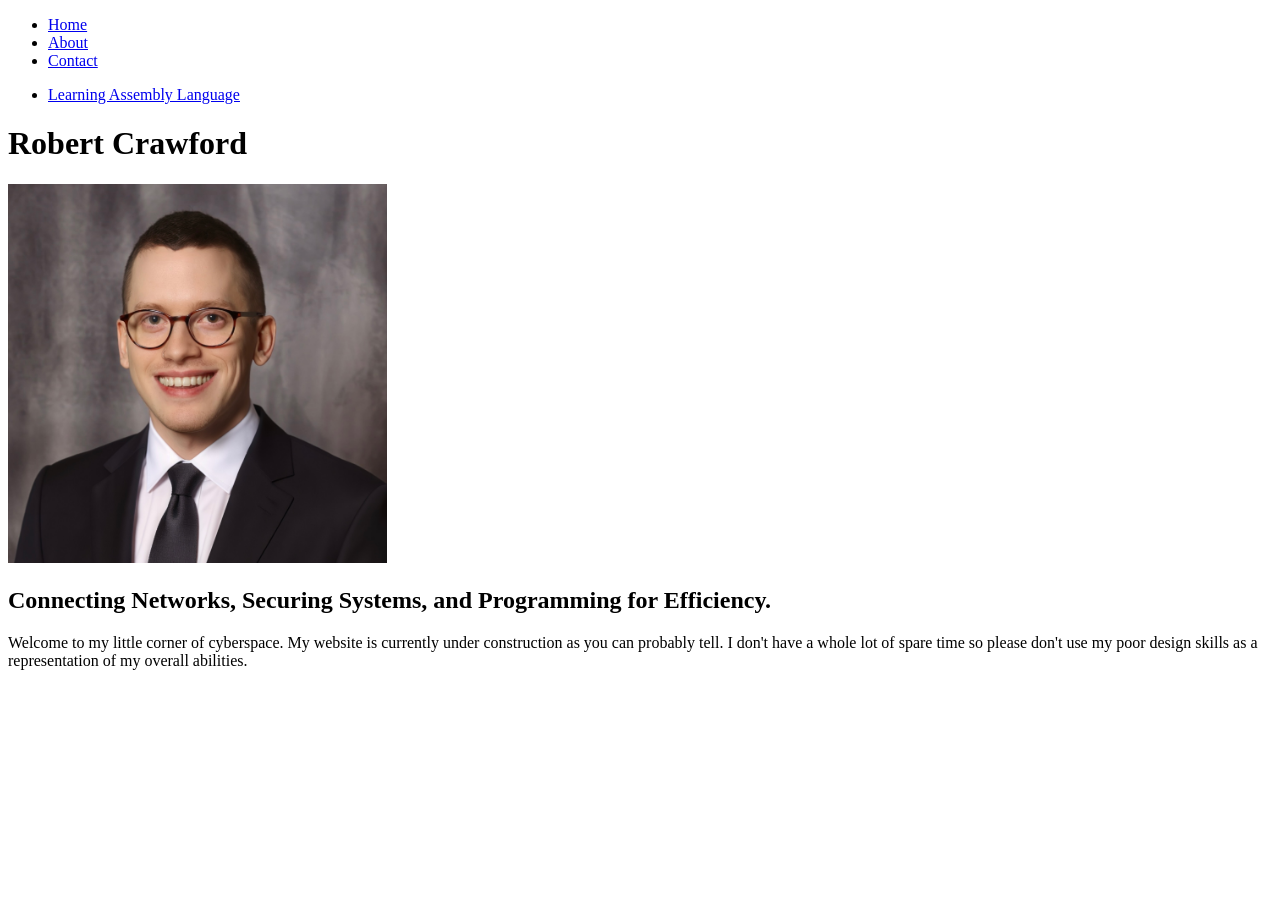
==== index.html @ fc70ab86 "Added unfinished blog post to home page" ====
<!DOCTYPE html>
<html lang="en">
  <head>
    <meta charset="UTF-8">
    <meta name="viewport" content="width=device-width, initial-scale=1.0">
    <meta http-equiv="X-UA-Compatible" content="ie=edge">
    <title>Robert Crawford</title>

    <!-- Preconnect  to Google Fonts -->
    <link rel="preconnect" href="https://fonts.googleapis.com">
    <link rel="preconnect" href="https://fonts.gstatic.com" crossorigin>
    
    <!-- Google Fonts -->
    <link href="https://fonts.googleapis.com/css2?family=Kanit:ital,wght@0,100;0,200;0,300;0,400;0,500;0,600;0,700;0,800;0,900;1,100;1,200;1,300;1,400;1,500;1,600;1,700;1,800;1,900&family=Merriweather:ital,wght@0,300;0,400;0,700;0,900;1,300;1,400;1,700;1,900&display=swap" rel="stylesheet">
    
    <!-- My CSS -->
    <link rel="stylesheet" href="assets/css/style.css">
  </head>
  <body>
    <nav class="navbar">
      <ul class="nav-menu">
        <li><a href="#home">Home</a></li>
        <li><a href="#about">About</a></li>
        <li><a href="#contact">Contact</a></li>
      </ul>
    </nav>

    <div class="blog-container">
	    <ul>
		    <li><a href="20250414-Learning-Assembly-Language.html">Learning Assembly Language</a></li>
	    </ul>
    </div>
    <div class="hero-container">
      <h1>Robert Crawford</h1>
      <img class="profile-img" src="assets/images/robert_crawford_profile.jpeg" width="30%" alt="A professional headshot of Robert Crawford.">
      <h2>Connecting Networks, Securing Systems, and Programming for Efficiency.</h2>
      <p>Welcome to my little corner of cyberspace. My website is currently under construction as you can probably tell. I don't have a whole lot of spare time so please don't use my poor design skills as a representation of my overall abilities.</p>
    </div>
</html>
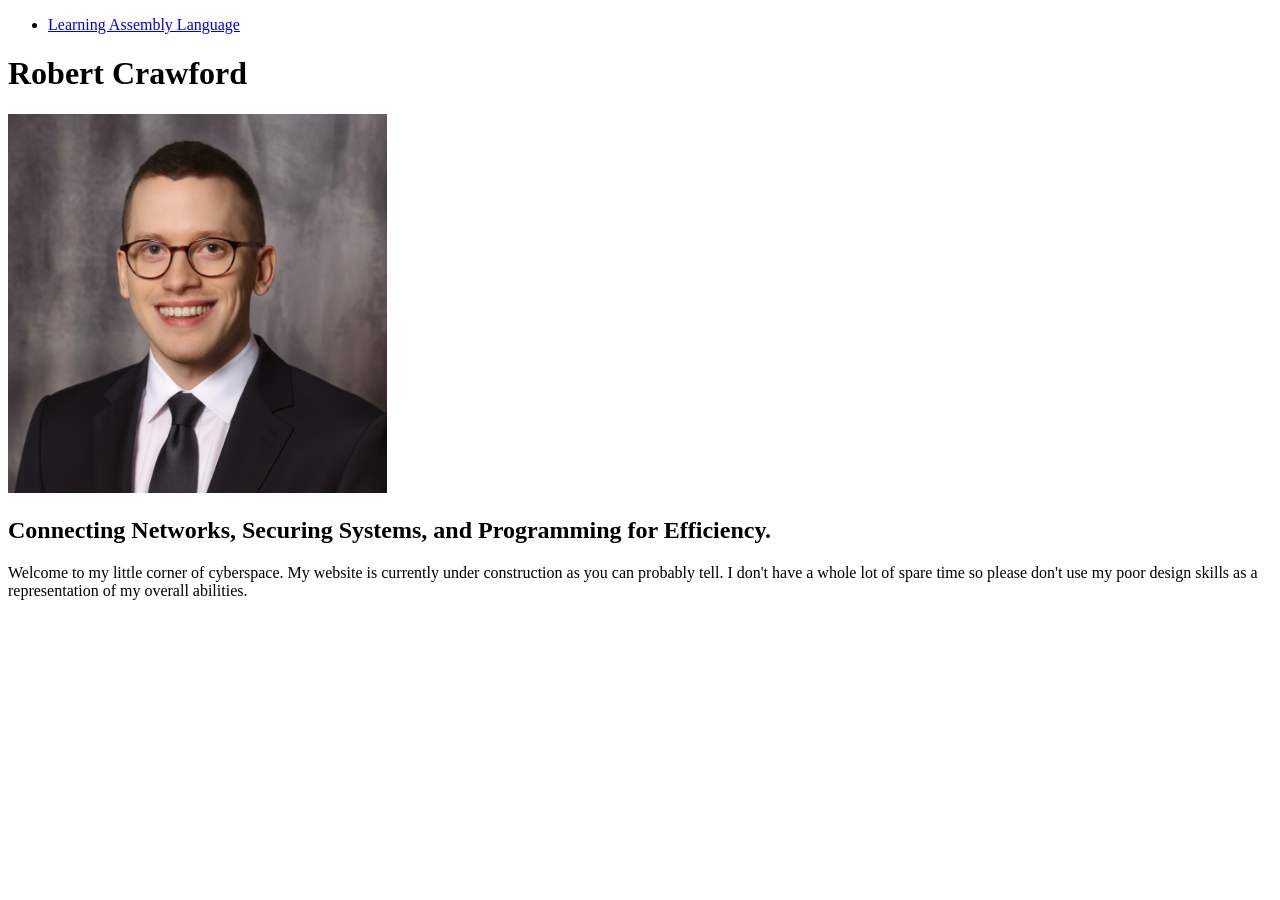
==== commit 935f8b05: "Removed useless nav links" ====
--- a/index.html
+++ b/index.html
@@ -17,17 +17,9 @@
     <link rel="stylesheet" href="assets/css/style.css">
   </head>
   <body>
-    <nav class="navbar">
-      <ul class="nav-menu">
-        <li><a href="#home">Home</a></li>
-        <li><a href="#about">About</a></li>
-        <li><a href="#contact">Contact</a></li>
-      </ul>
-    </nav>
-
     <div class="blog-container">
 	    <ul>
-		    <li><a href="20250414-Learning-Assembly-Language.html">Learning Assembly Language</a></li>
+		    <li><a href="assets/blog/20250414-Learning-Assembly-Language.md">Learning Assembly Language</a></li>
 	    </ul>
     </div>
     <div class="hero-container">
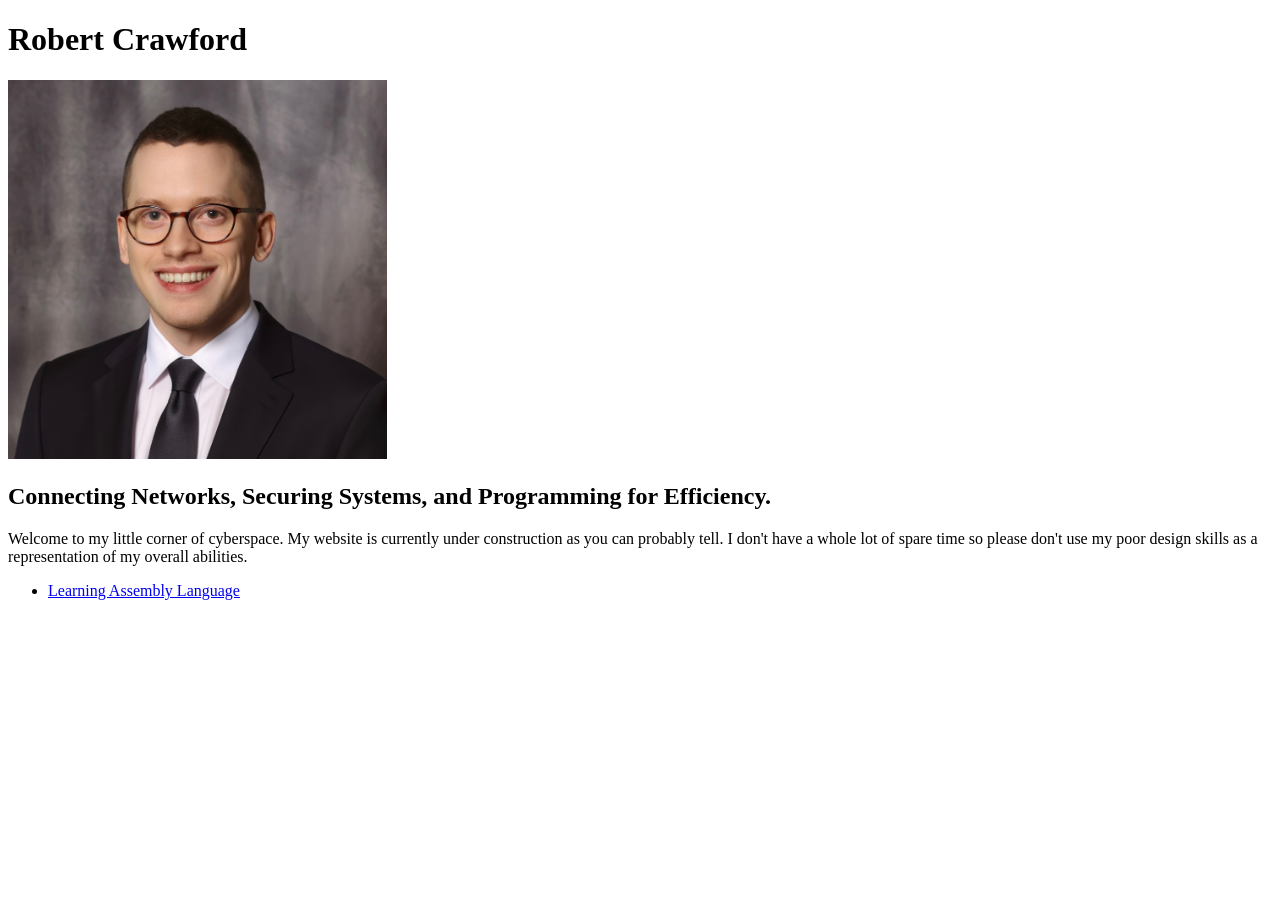
==== commit 6aa50b74: "Moved blog post div to below hero section" ====
--- a/index.html
+++ b/index.html
@@ -17,15 +17,16 @@
     <link rel="stylesheet" href="assets/css/style.css">
   </head>
   <body>
-    <div class="blog-container">
-	    <ul>
-		    <li><a href="assets/blog/20250414-Learning-Assembly-Language.md">Learning Assembly Language</a></li>
-	    </ul>
-    </div>
     <div class="hero-container">
       <h1>Robert Crawford</h1>
       <img class="profile-img" src="assets/images/robert_crawford_profile.jpeg" width="30%" alt="A professional headshot of Robert Crawford.">
       <h2>Connecting Networks, Securing Systems, and Programming for Efficiency.</h2>
       <p>Welcome to my little corner of cyberspace. My website is currently under construction as you can probably tell. I don't have a whole lot of spare time so please don't use my poor design skills as a representation of my overall abilities.</p>
     </div>
+
+    <div class="blog-container">
+	    <ul>
+		    <li><a href="assets/blog/20250414-Learning-Assembly-Language.md">Learning Assembly Language</a></li>
+	    </ul>
+    </div>
 </html>
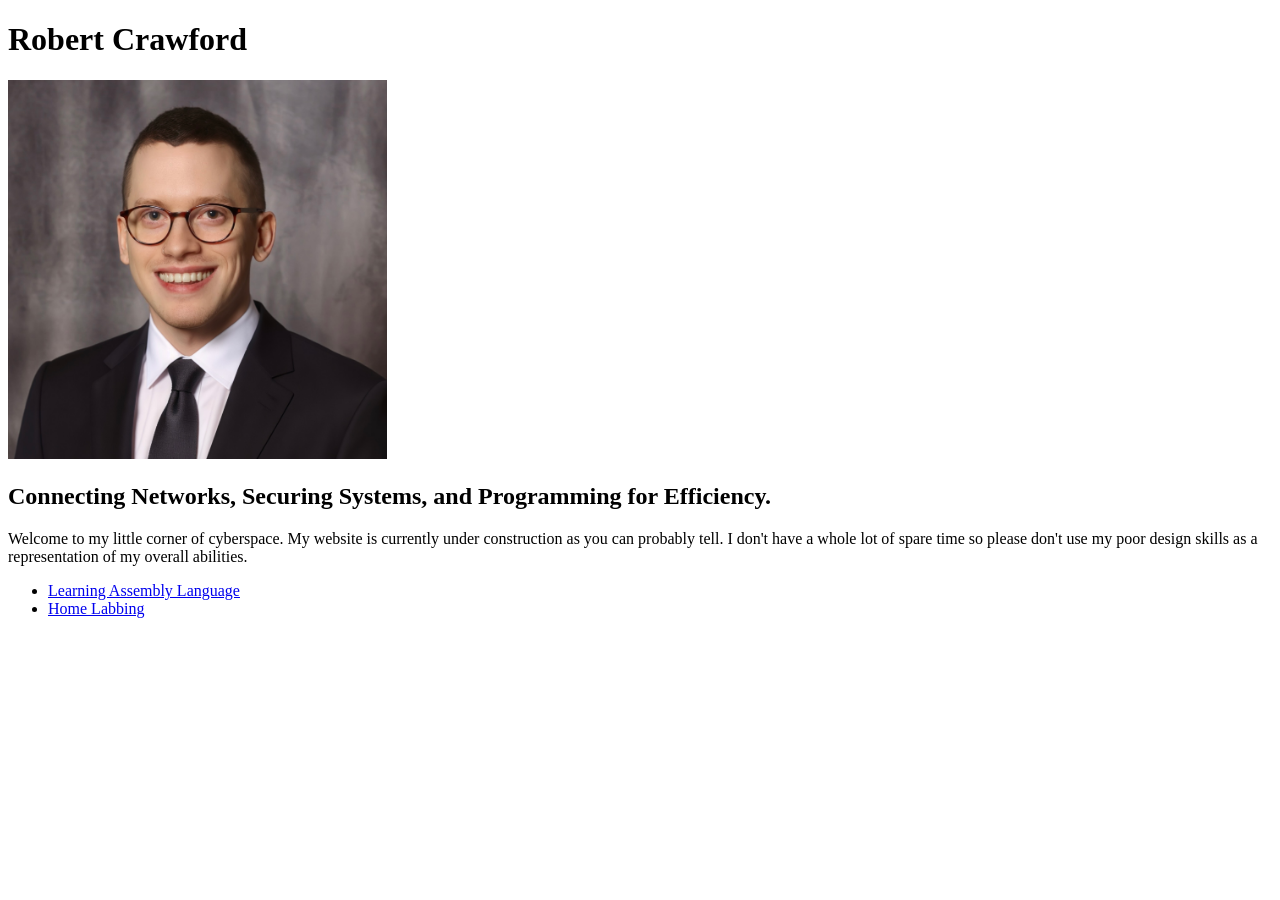
==== commit ed0bcc5f: "Added link to new 'blog post'" ====
--- a/index.html
+++ b/index.html
@@ -27,6 +27,7 @@
     <div class="blog-container">
 	    <ul>
 		    <li><a href="assets/blog/20250414-Learning-Assembly-Language.md">Learning Assembly Language</a></li>
+        <li><a href="assets/blog/20250514-Home-Labbing.md">Home Labbing</a></li>
 	    </ul>
     </div>
 </html>
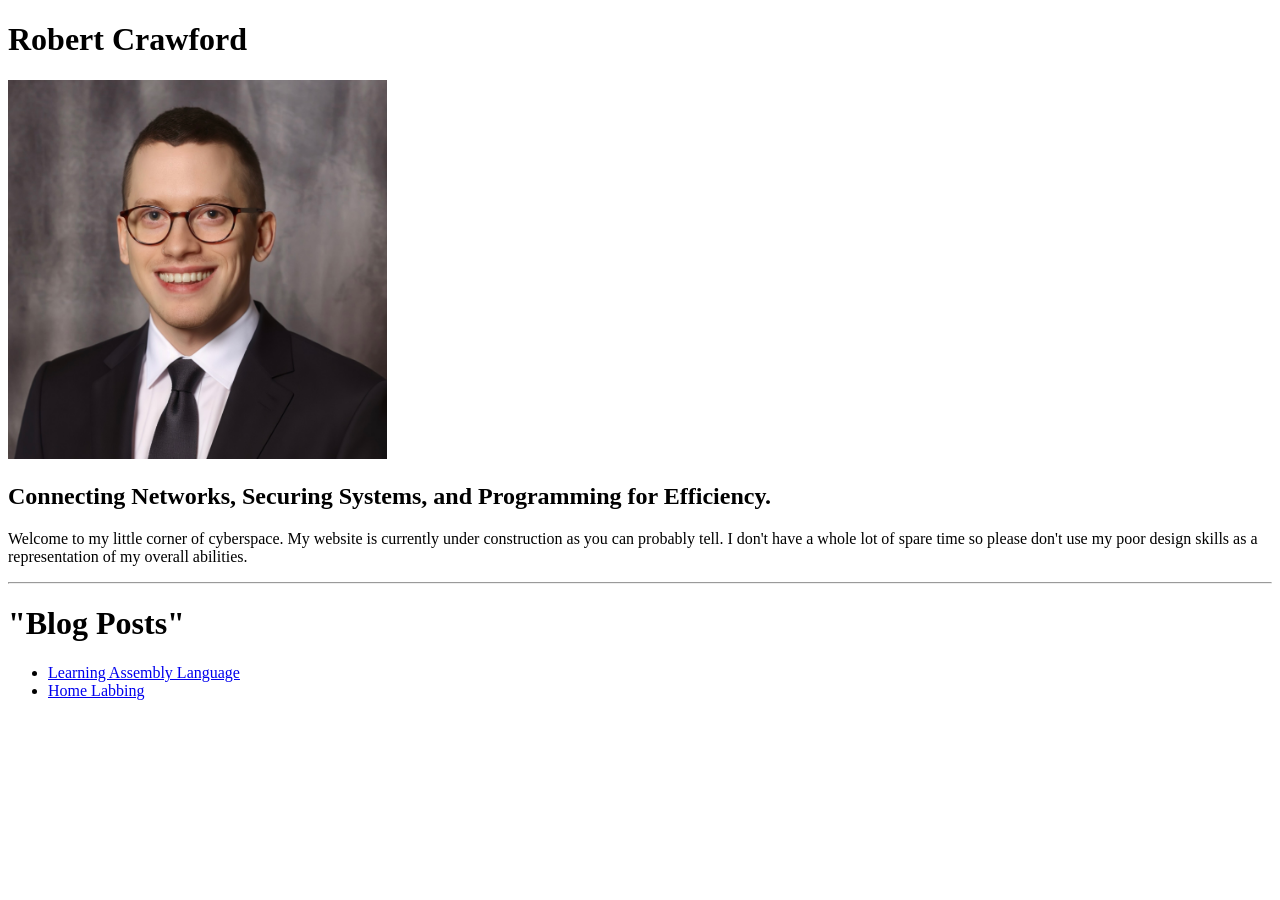
==== commit 88756490: "Updated index.html" ====
--- a/index.html
+++ b/index.html
@@ -24,7 +24,9 @@
       <p>Welcome to my little corner of cyberspace. My website is currently under construction as you can probably tell. I don't have a whole lot of spare time so please don't use my poor design skills as a representation of my overall abilities.</p>
     </div>
 
+  <hr />
     <div class="blog-container">
+      <h1>"Blog Posts"</h1>
 	    <ul>
 		    <li><a href="assets/blog/20250414-Learning-Assembly-Language.md">Learning Assembly Language</a></li>
         <li><a href="assets/blog/20250514-Home-Labbing.md">Home Labbing</a></li>
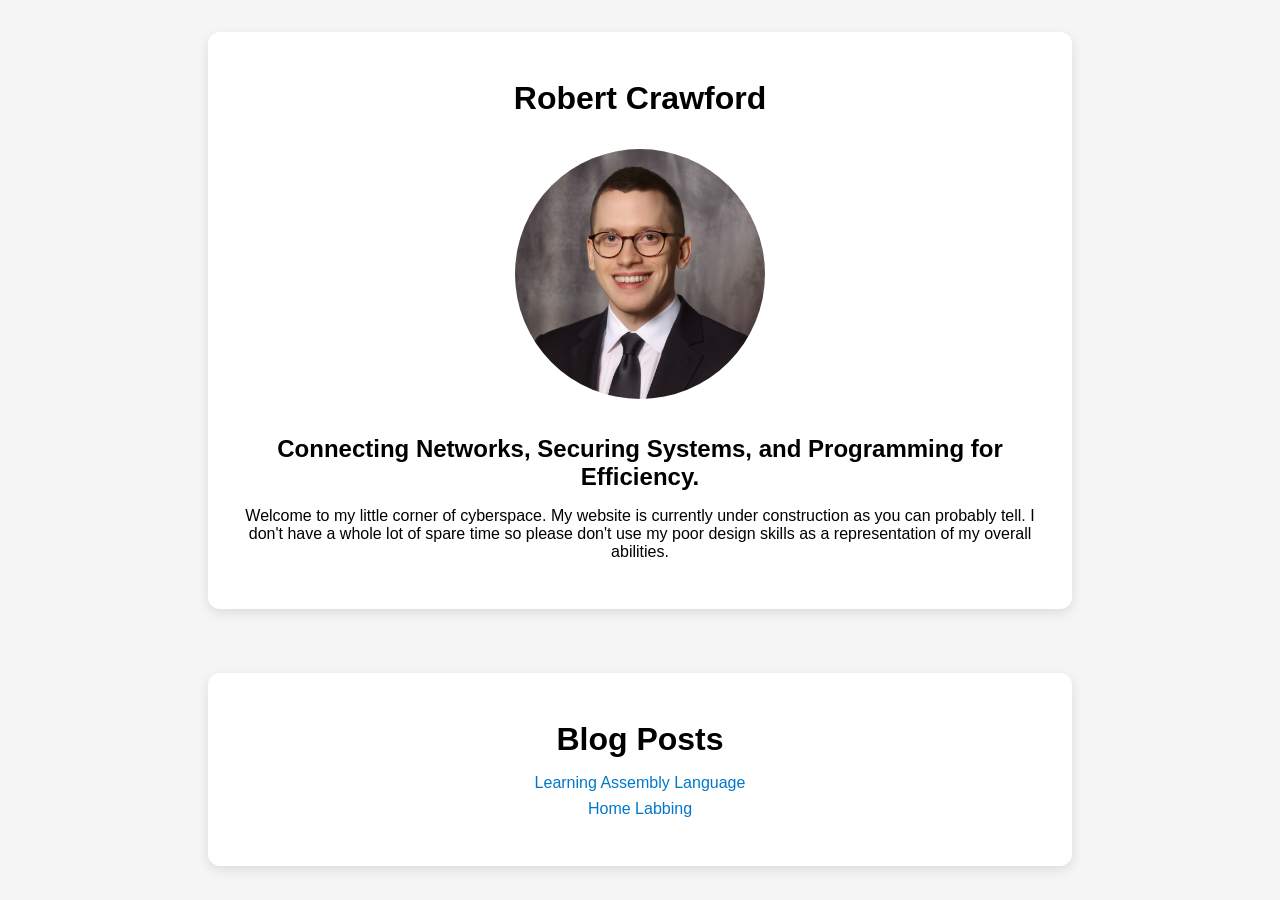
==== commit 4b3e53c7: "Updated css & html" ====
--- a/index.html
+++ b/index.html
@@ -19,14 +19,13 @@
   <body>
     <div class="hero-container">
       <h1>Robert Crawford</h1>
-      <img class="profile-img" src="assets/images/robert_crawford_profile.jpeg" width="30%" alt="A professional headshot of Robert Crawford.">
+      <img class="profile-img" src="assets/images/robert_crawford_profile.jpeg" alt="A professional headshot of Robert Crawford.">
       <h2>Connecting Networks, Securing Systems, and Programming for Efficiency.</h2>
       <p>Welcome to my little corner of cyberspace. My website is currently under construction as you can probably tell. I don't have a whole lot of spare time so please don't use my poor design skills as a representation of my overall abilities.</p>
     </div>
-
-  <hr />
+    
     <div class="blog-container">
-      <h1>"Blog Posts"</h1>
+      <h1>Blog Posts</h1>
 	    <ul>
 		    <li><a href="assets/blog/20250414-Learning-Assembly-Language.md">Learning Assembly Language</a></li>
         <li><a href="assets/blog/20250514-Home-Labbing.md">Home Labbing</a></li>
--- a/assets/css/style.css
+++ b/assets/css/style.css
@@ -0,0 +1,58 @@
+/* Global reset and font setup */
+body {
+    margin: 0;
+    padding: 0;
+    font-family: 'Kanit', sans-serif;
+    background-color: #f5f5f5;
+    text-align: center; /* Center inline content like text and images */
+    display: flex;
+    flex-direction: column;
+    align-items: center; /* Center block elements horizontally */
+  }
+  
+  /* Container to keep content centered and readable */
+  .hero-container,
+  .blog-container {
+    max-width: 800px;
+    width: 90%;
+    margin: 2rem auto;
+    background-color: #fff;
+    padding: 2rem;
+    border-radius: 12px;
+    box-shadow: 0 4px 12px rgba(0, 0, 0, 0.1);
+  }
+  
+  /* Profile image styling */
+  .profile-img {
+    width: 100%;
+    max-width: 250px;
+    height: auto;
+    border-radius: 50%;
+    margin: 1rem 0;
+  }
+  
+  /* Headings */
+  h1, h2 {
+    margin: 1rem 0;
+  }
+  
+  /* Blog post list */
+  .blog-container ul {
+    list-style-type: none;
+    padding: 0;
+  }
+  
+  .blog-container li {
+    margin: 0.5rem 0;
+  }
+  
+  .blog-container a {
+    text-decoration: none;
+    color: #0077cc;
+    font-weight: 500;
+  }
+  
+  .blog-container a:hover {
+    text-decoration: underline;
+  }
+  
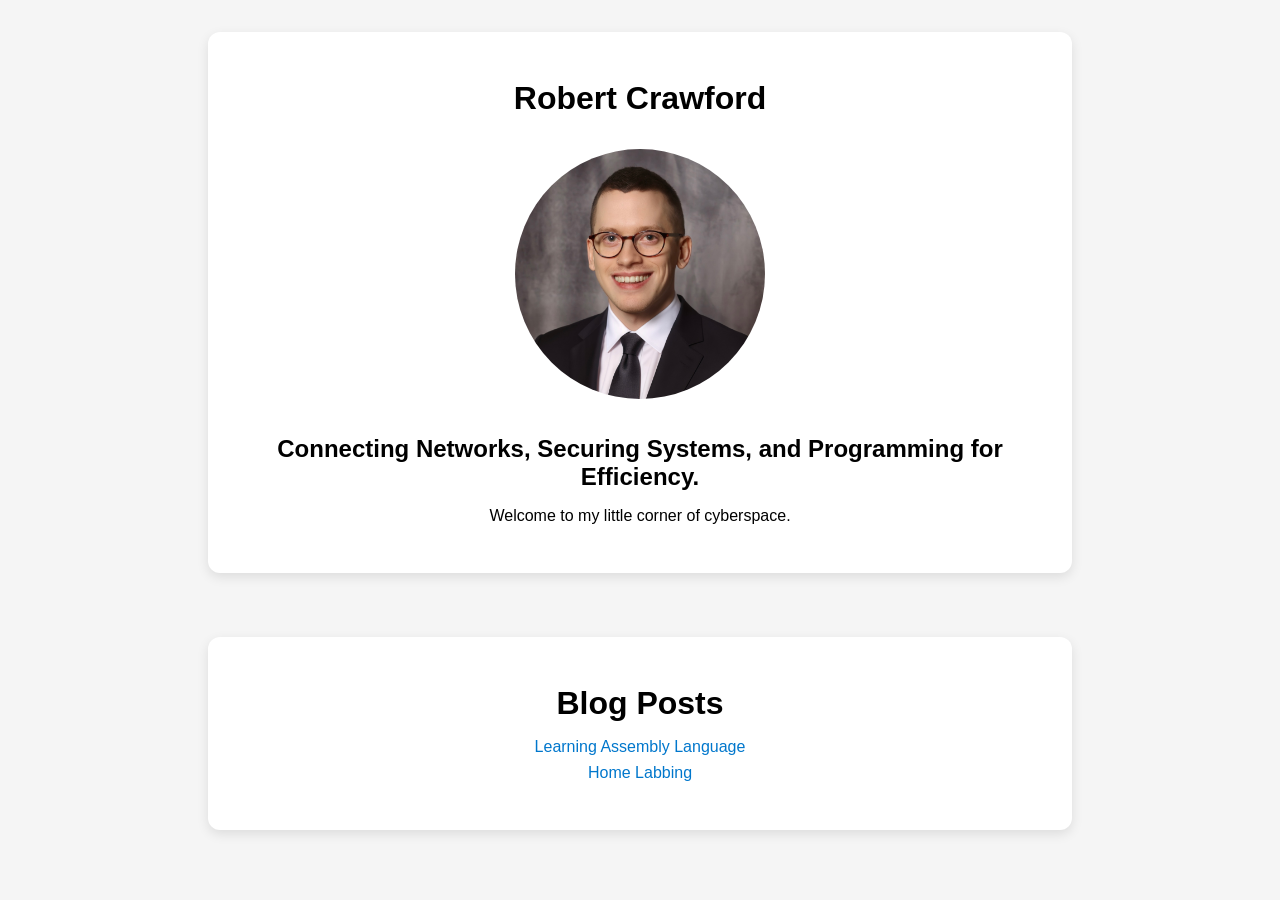
==== commit 28cf30b6: "Modified index.html" ====
--- a/index.html
+++ b/index.html
@@ -21,7 +21,7 @@
       <h1>Robert Crawford</h1>
       <img class="profile-img" src="assets/images/robert_crawford_profile.jpeg" alt="A professional headshot of Robert Crawford.">
       <h2>Connecting Networks, Securing Systems, and Programming for Efficiency.</h2>
-      <p>Welcome to my little corner of cyberspace. My website is currently under construction as you can probably tell. I don't have a whole lot of spare time so please don't use my poor design skills as a representation of my overall abilities.</p>
+      <p>Welcome to my little corner of cyberspace.</p>
     </div>
     
     <div class="blog-container">
--- a/assets/css/style.css
+++ b/assets/css/style.css
@@ -54,5 +54,4 @@
   
   .blog-container a:hover {
     text-decoration: underline;
-  }
-  +  }
